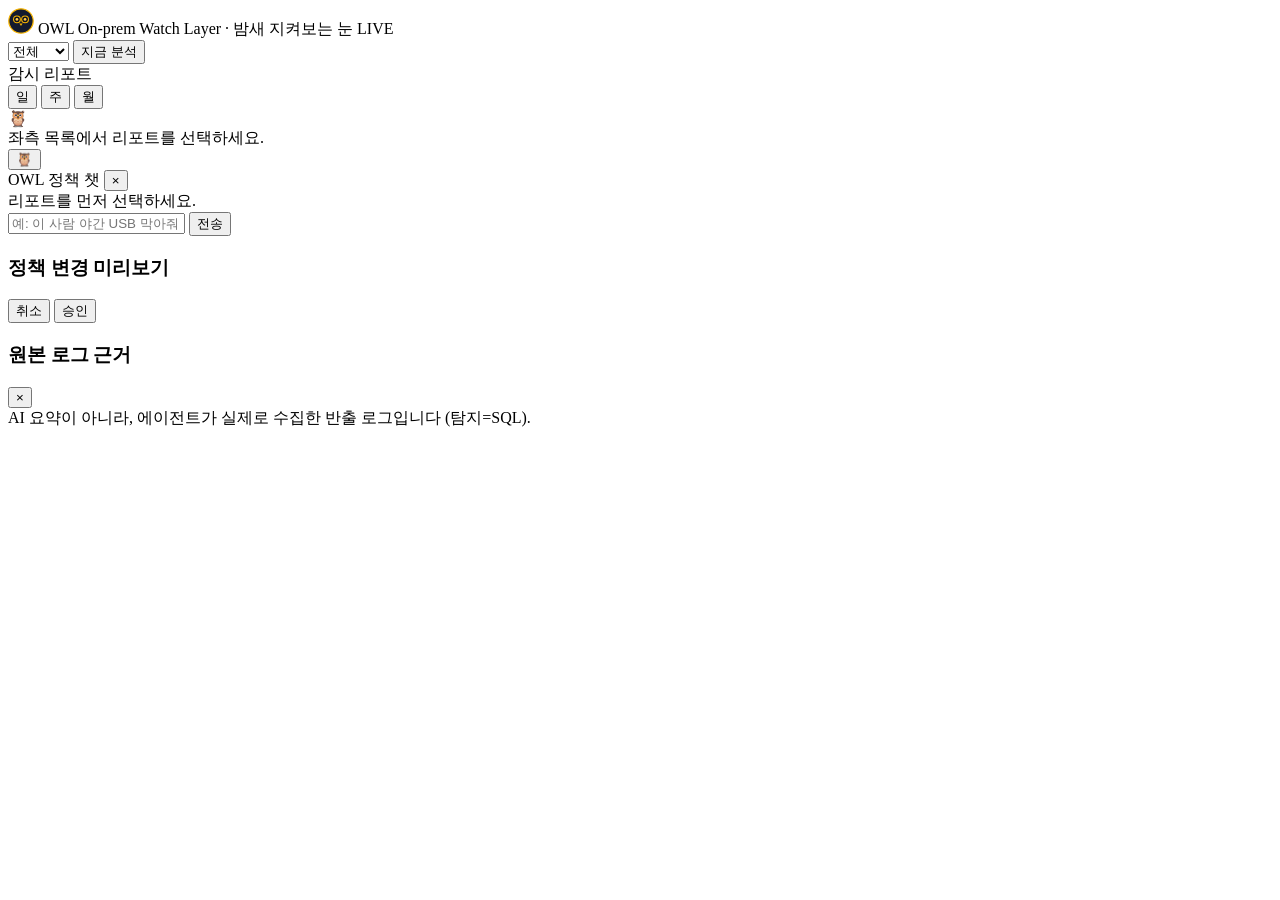
==== app/web/templates/index.html @ 19b20c14 "OWL — On-prem Watch Layer (지란지교 해커톤 2026, 팀 경윤스타크) 허용(회색지대) 반출 로그를 신호 가중치로 채점(탐지=SQL) → 온프레미스 로컬 AI " ====
<!doctype html>
<html lang="ko">
<head>
  <meta charset="utf-8">
  <meta name="viewport" content="width=device-width, initial-scale=1">
  <title>OWL — On-prem Watch Layer</title>
  <link rel="stylesheet" href="/static/css/style.css?v=13">
</head>
<body>
  <header class="topbar">
    <div class="topbar-brand">
      <span class="owl-mark" aria-hidden="true">
        <svg viewBox="0 0 32 32" width="26" height="26">
          <circle cx="16" cy="16" r="15" fill="#141b2e" stroke="#f5b301" stroke-width="1.5"/>
          <circle cx="11" cy="14" r="4.2" fill="#0b1020" stroke="#f5b301" stroke-width="1.3"/>
          <circle cx="21" cy="14" r="4.2" fill="#0b1020" stroke="#f5b301" stroke-width="1.3"/>
          <circle cx="11" cy="14" r="1.7" fill="#ffc94a"/>
          <circle cx="21" cy="14" r="1.7" fill="#ffc94a"/>
          <path d="M14 19 L16 22 L18 19 Z" fill="#f5b301"/>
        </svg>
      </span>
      <span class="brand-word">OWL</span>
      <span class="brand-sub">On-prem Watch Layer · 밤새 지켜보는 눈</span>
      <span class="live-dot" title="24시간 감시 중">LIVE</span>
    </div>
    <div class="topbar-actions">
      <select id="statusFilter" class="select">
        <option value="">전체</option>
        <option value="new">신규</option>
        <option value="reviewed">검토됨</option>
        <option value="actioned">조치됨</option>
        <option value="dismissed">기각</option>
      </select>
      <button id="runBtn" class="btn btn-primary">지금 분석</button>
    </div>
  </header>

  <main class="layout">
    <section class="feed-pane">
      <div class="pane-head">감시 리포트</div>
      <div class="window-seg" id="windowSeg" role="tablist" aria-label="분석 기간">
        <button type="button" class="seg-btn" data-window="1d">일</button>
        <button type="button" class="seg-btn seg-active" data-window="7d">주</button>
        <button type="button" class="seg-btn" data-window="30d">월</button>
      </div>
      <div id="summaryBar" class="summary-bar"></div>
      <div id="feed" class="feed"></div>
    </section>
    <section class="detail-pane">
      <div id="detail" class="detail">
        <div class="empty-state">
          <div class="empty-owl">🦉</div>
          좌측 목록에서 리포트를 선택하세요.
        </div>
      </div>
    </section>
  </main>

  <button id="chatToggle" class="chat-toggle" title="정책 챗">🦉</button>
  <aside id="chatPanel" class="chat-panel hidden">
    <div class="chat-header">
      <span>OWL 정책 챗</span>
      <button id="chatClose" class="chat-close">×</button>
    </div>
    <div id="chatTargetInfo" class="chat-target">리포트를 먼저 선택하세요.</div>
    <div id="chatLog" class="chat-log"></div>
    <form id="chatForm" class="chat-form">
      <input id="chatInput" type="text" placeholder="예: 이 사람 야간 USB 막아줘" autocomplete="off">
      <button type="submit" class="btn btn-primary">전송</button>
    </form>
  </aside>

  <div id="previewModal" class="modal-overlay hidden">
    <div class="modal">
      <h3>정책 변경 미리보기</h3>
      <div id="previewTarget" class="preview-target"></div>
      <pre id="previewDiff" class="diff-box"></pre>
      <div class="modal-actions">
        <button id="previewCancel" class="btn">취소</button>
        <button id="previewApprove" class="btn btn-primary">승인</button>
      </div>
    </div>
  </div>

  <div id="eventsModal" class="modal-overlay hidden">
    <div class="modal modal-lg">
      <div class="modal-head">
        <h3>원본 로그 근거 <span id="eventsCount" class="events-count"></span></h3>
        <button id="eventsClose" class="chat-close">×</button>
      </div>
      <div class="modal-sub">AI 요약이 아니라, 에이전트가 실제로 수집한 반출 로그입니다 (탐지=SQL).</div>
      <div id="eventsBody" class="events-body"></div>
    </div>
  </div>

  <div id="toast" class="toast hidden"></div>

  <script src="/static/js/app.js?v=13"></script>
</body>
</html>
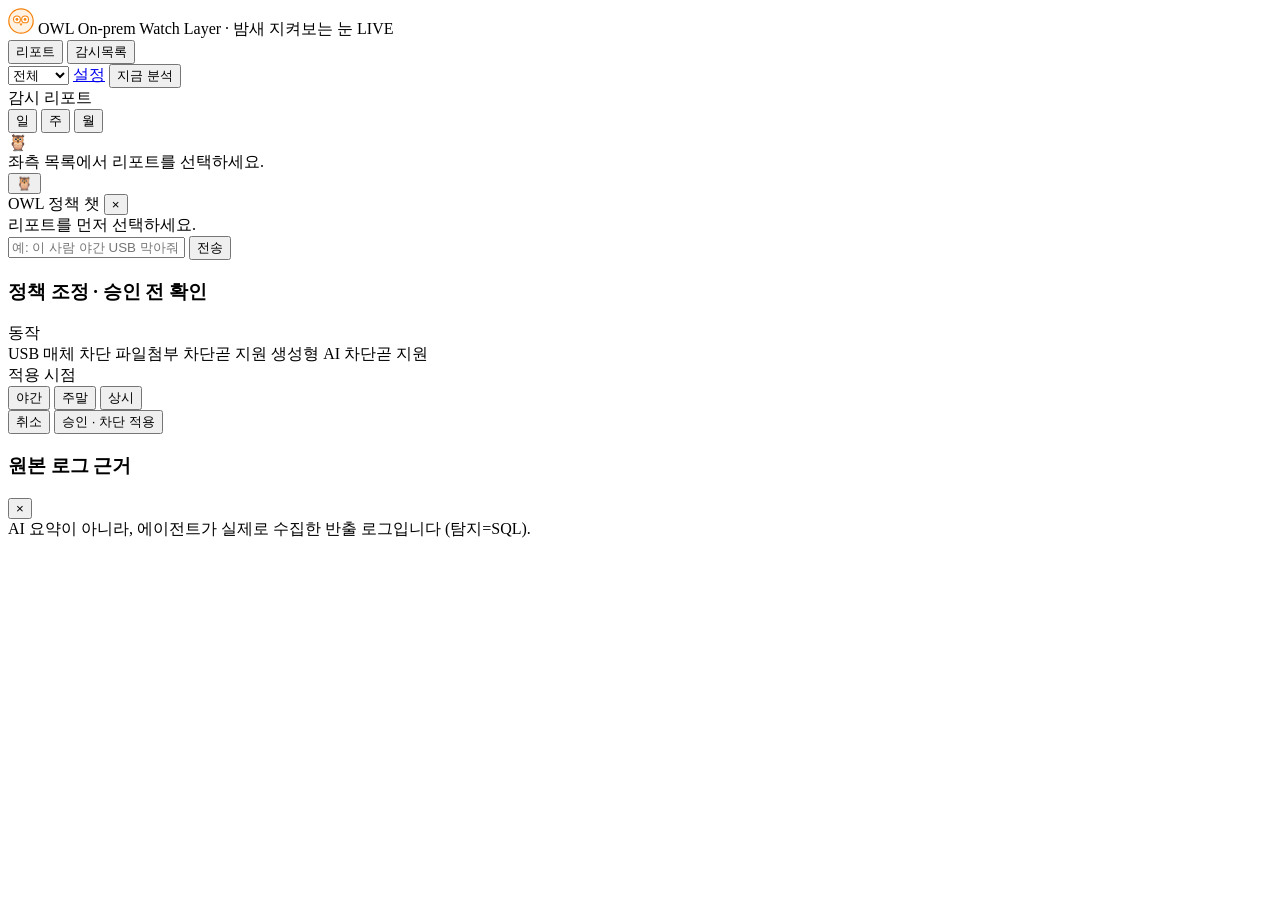
==== commit f6c308ea: "OWL M1/M2 구현 + 도커 데모 정합화·버그수정 - 설치 마법사: setup_state.py, routes/setup.py, web/templates/setup.html,  " ====
--- a/app/web/templates/index.html
+++ b/app/web/templates/index.html
@@ -4,19 +4,19 @@
   <meta charset="utf-8">
   <meta name="viewport" content="width=device-width, initial-scale=1">
   <title>OWL — On-prem Watch Layer</title>
-  <link rel="stylesheet" href="/static/css/style.css?v=13">
+  <link rel="stylesheet" href="/static/css/style.css?v=18">
 </head>
 <body>
   <header class="topbar">
     <div class="topbar-brand">
       <span class="owl-mark" aria-hidden="true">
         <svg viewBox="0 0 32 32" width="26" height="26">
-          <circle cx="16" cy="16" r="15" fill="#141b2e" stroke="#f5b301" stroke-width="1.5"/>
-          <circle cx="11" cy="14" r="4.2" fill="#0b1020" stroke="#f5b301" stroke-width="1.3"/>
-          <circle cx="21" cy="14" r="4.2" fill="#0b1020" stroke="#f5b301" stroke-width="1.3"/>
-          <circle cx="11" cy="14" r="1.7" fill="#ffc94a"/>
-          <circle cx="21" cy="14" r="1.7" fill="#ffc94a"/>
-          <path d="M14 19 L16 22 L18 19 Z" fill="#f5b301"/>
+          <circle cx="16" cy="16" r="15" fill="#fff2e3" stroke="#f5820a" stroke-width="1.5"/>
+          <circle cx="11" cy="14" r="4.2" fill="#ffffff" stroke="#f5820a" stroke-width="1.3"/>
+          <circle cx="21" cy="14" r="4.2" fill="#ffffff" stroke="#f5820a" stroke-width="1.3"/>
+          <circle cx="11" cy="14" r="1.7" fill="#f5820a"/>
+          <circle cx="21" cy="14" r="1.7" fill="#f5820a"/>
+          <path d="M14 19 L16 22 L18 19 Z" fill="#f5820a"/>
         </svg>
       </span>
       <span class="brand-word">OWL</span>
@@ -24,6 +24,10 @@
       <span class="live-dot" title="24시간 감시 중">LIVE</span>
     </div>
     <div class="topbar-actions">
+      <div class="view-seg" id="viewSeg" role="tablist" aria-label="보기 전환">
+        <button type="button" class="vseg-btn vseg-active" data-view="reports">리포트</button>
+        <button type="button" class="vseg-btn" data-view="watch">감시목록</button>
+      </div>
       <select id="statusFilter" class="select">
         <option value="">전체</option>
         <option value="new">신규</option>
@@ -31,13 +35,14 @@
         <option value="actioned">조치됨</option>
         <option value="dismissed">기각</option>
       </select>
+      <a href="/setup" class="btn" title="설정 변경">설정</a>
       <button id="runBtn" class="btn btn-primary">지금 분석</button>
     </div>
   </header>
 
   <main class="layout">
     <section class="feed-pane">
-      <div class="pane-head">감시 리포트</div>
+      <div class="pane-head" id="paneHead">감시 리포트</div>
       <div class="window-seg" id="windowSeg" role="tablist" aria-label="분석 기간">
         <button type="button" class="seg-btn" data-window="1d">일</button>
         <button type="button" class="seg-btn seg-active" data-window="7d">주</button>
@@ -72,12 +77,32 @@
 
   <div id="previewModal" class="modal-overlay hidden">
     <div class="modal">
-      <h3>정책 변경 미리보기</h3>
+      <h3>정책 조정 · 승인 전 확인</h3>
       <div id="previewTarget" class="preview-target"></div>
-      <pre id="previewDiff" class="diff-box"></pre>
+
+      <div class="edit-group">
+        <div class="edit-label">동작</div>
+        <div class="edit-radios" id="editBlockType">
+          <label class="edit-radio sel" data-block="media"><span class="er-dot"></span>USB 매체 차단</label>
+          <label class="edit-radio disabled" data-block="fileattach"><span class="er-dot"></span>파일첨부 차단<span class="soon">곧 지원</span></label>
+          <label class="edit-radio disabled" data-block="genai"><span class="er-dot"></span>생성형 AI 차단<span class="soon">곧 지원</span></label>
+        </div>
+      </div>
+
+      <div class="edit-group">
+        <div class="edit-label">적용 시점</div>
+        <div class="edit-seg" id="editScope">
+          <button type="button" class="es-btn" data-scope="night">야간</button>
+          <button type="button" class="es-btn" data-scope="weekend">주말</button>
+          <button type="button" class="es-btn es-active" data-scope="all">상시</button>
+        </div>
+      </div>
+
+      <div class="change-preview" id="changePreview"></div>
+
       <div class="modal-actions">
         <button id="previewCancel" class="btn">취소</button>
-        <button id="previewApprove" class="btn btn-primary">승인</button>
+        <button id="previewApprove" class="btn btn-primary">승인 · 차단 적용</button>
       </div>
     </div>
   </div>
@@ -95,6 +120,6 @@
 
   <div id="toast" class="toast hidden"></div>
 
-  <script src="/static/js/app.js?v=13"></script>
+  <script src="/static/js/app.js?v=18"></script>
 </body>
 </html>
